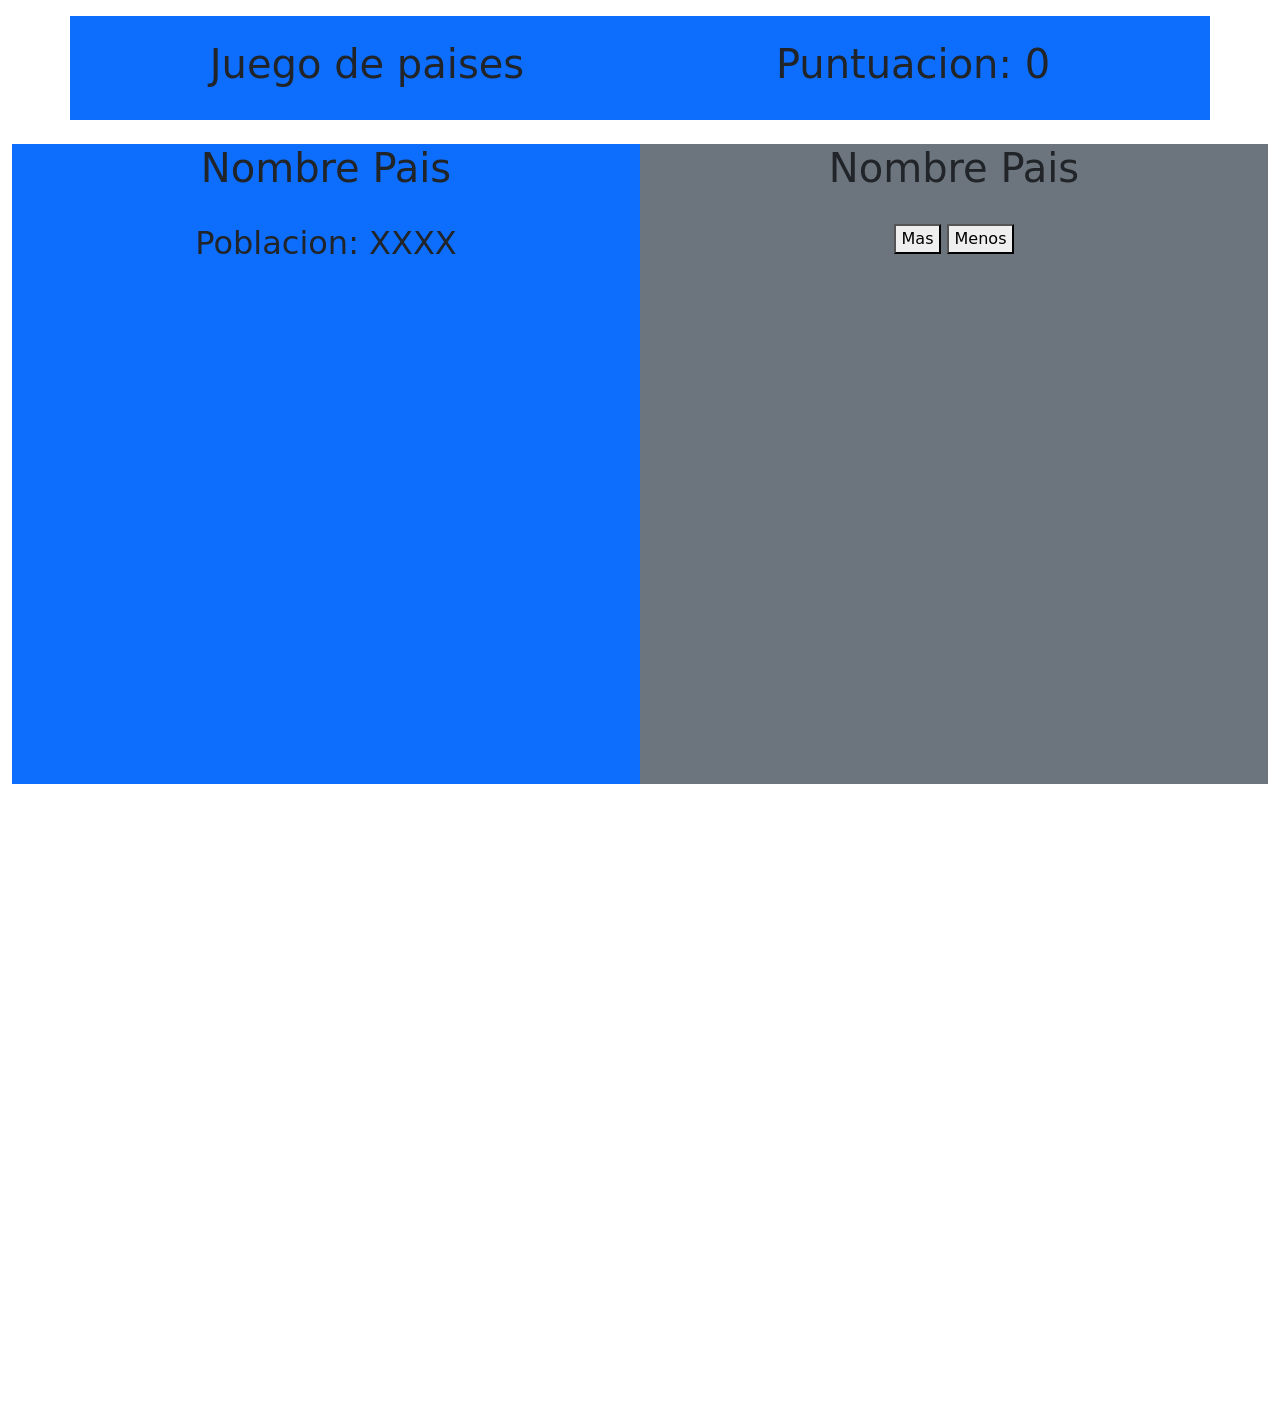
==== index.html @ 697c5624 "primer commit" ====
<!doctype html>
<html lang="en" data-bs-theme="light">

<head>
    <title>Title</title>
    <!-- Required meta tags -->
    <meta charset="utf-8" />
    <meta name="viewport" content="width=device-width, initial-scale=1" />

    <!-- Bootstrap CSS v5.3.8 -->
    <link href="https://cdn.jsdelivr.net/npm/bootstrap@5.3.8/dist/css/bootstrap.min.css" rel="stylesheet"
        integrity="sha384-sRIl4kxILFvY47J16cr9ZwB07vP4J8+LH7qKQnuqkuIAvNWLzeN8tE5YBujZqJLB" crossorigin="anonymous" />


    <style>
        .contenedor-tarjetas {
            height: 80rem;
        }
    </style>

</head>

<body class=" d-flex  flex-column align-items-center">
    <header class="container text-center bg-primary p-4 mt-3 d-flex row">
        <h1 class="col-6">Juego de paises</h1>
        <h1 class="col-6" id="contador-puntuacion">Puntuacion: 0</h1>
    </header>
    <main class="container-fluid d-flex row mt-4 contenedor-tarjetas">
        <div class="container bg-primary col-6 h-50 text-center" id="tarjeta-1">
            <h1>Nombre Pais</h1>
            <img src="#" alt="" class="img">
            <h2>Poblacion: XXXX</h2>
        </div>
        <div class="container bg-secondary col-6 h-50 text-center" id="tarjeta-2">
            <h1>Nombre Pais</h1>
            <img src="#" alt="" class="img">
            <div>
                <button type="button" id="btn-mas">Mas</button>
                <button type="button" id="btn-menos">Menos</button>
            </div>
        </div>
    </main>
    <footer>
        <!-- place footer here -->
    </footer>
    <!-- Bootstrap JavaScript Bundle (includes Popper) -->
    <script src="https://cdn.jsdelivr.net/npm/bootstrap@5.3.8/dist/js/bootstrap.bundle.min.js"
        integrity="sha384-FKyoEForCGlyvwx9Hj09JcYn3nv7wiPVlz7YYwJrWVcXK/BmnVDxM+D2scQbITxI"
        crossorigin="anonymous"></script>

    <script type="module" src="scriptPrincipal.js"></script>
</body>

</html>
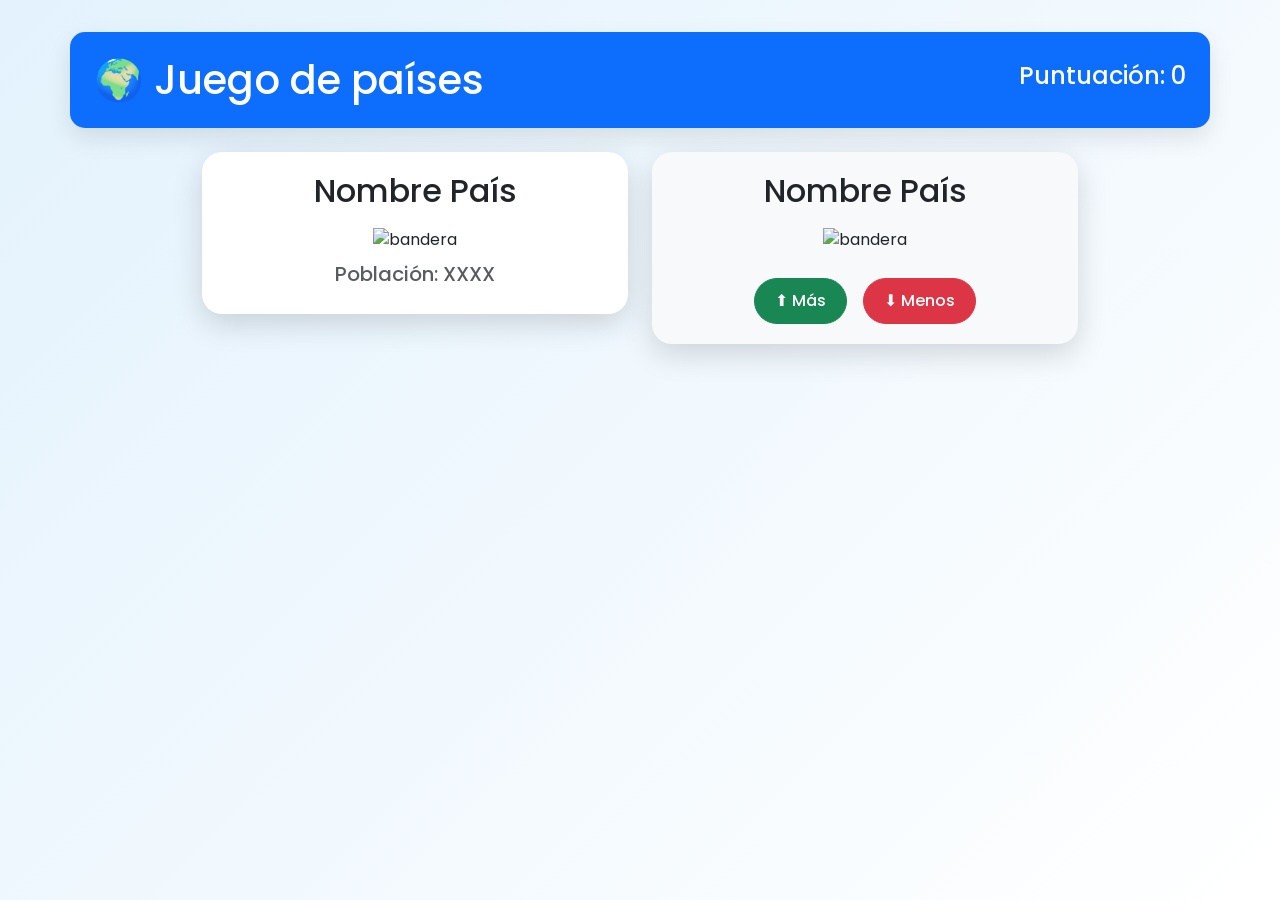
==== commit be2f05ec: "Cambios visuales. Responsive en movil" ====
--- a/index.html
+++ b/index.html
@@ -2,53 +2,138 @@
 <html lang="en" data-bs-theme="light">
 
 <head>
-    <title>Title</title>
-    <!-- Required meta tags -->
+    <title>Juego de países</title>
+
     <meta charset="utf-8" />
     <meta name="viewport" content="width=device-width, initial-scale=1" />
 
-    <!-- Bootstrap CSS v5.3.8 -->
-    <link href="https://cdn.jsdelivr.net/npm/bootstrap@5.3.8/dist/css/bootstrap.min.css" rel="stylesheet"
-        integrity="sha384-sRIl4kxILFvY47J16cr9ZwB07vP4J8+LH7qKQnuqkuIAvNWLzeN8tE5YBujZqJLB" crossorigin="anonymous" />
+    <!-- Bootstrap -->
+    <link href="https://cdn.jsdelivr.net/npm/bootstrap@5.3.8/dist/css/bootstrap.min.css" rel="stylesheet" />
 
+    <!-- Google Font -->
+    <link href="https://fonts.googleapis.com/css2?family=Poppins:wght@300;500;700&display=swap" rel="stylesheet">
 
     <style>
+        body {
+            font-family: 'Poppins', sans-serif;
+            background: linear-gradient(135deg, #e3f2fd, #ffffff);
+            min-height: 100vh;
+        }
+
+        header {
+            border-radius: 15px;
+            box-shadow: 0 10px 25px rgba(0, 0, 0, 0.1);
+        }
+
+        .card-juego {
+            border-radius: 20px;
+            padding: 20px;
+            box-shadow: 0 10px 30px rgba(0, 0, 0, 0.15);
+            transition: transform 0.2s ease;
+        }
+
+        .card-juego:hover {
+            transform: translateY(-5px);
+        }
+
+        .card-juego img {
+            max-width: 100%;
+            height: 150px;
+            object-fit: contain;
+            margin: 10px 0;
+        }
+
+        .btn-custom {
+            padding: 10px 20px;
+            border-radius: 30px;
+            font-weight: 500;
+            transition: all 0.2s ease;
+        }
+
+        .btn-custom:hover {
+            transform: scale(1.05);
+        }
+
         .contenedor-tarjetas {
-            height: 80rem;
+            max-width: 900px;
+        }
+
+        @media (max-width: 768px) {
+            .card-juego {
+                margin-bottom: 20px;
+            }
         }
     </style>
 
 </head>
 
-<body class=" d-flex  flex-column align-items-center">
-    <header class="container text-center bg-primary p-4 mt-3 d-flex row">
-        <h1 class="col-6">Juego de paises</h1>
-        <h1 class="col-6" id="contador-puntuacion">Puntuacion: 0</h1>
+<body class="d-flex flex-column align-items-center p-3">
+
+    <!-- HEADER -->
+    <header
+        class="container text-center bg-primary text-white p-4 mt-3 d-flex flex-column flex-md-row justify-content-between align-items-center">
+        <h1 class="mb-2 mb-md-0">🌍 Juego de países</h1>
+        <h4 id="contador-puntuacion">Puntuación: 0</h4>
     </header>
-    <main class="container-fluid d-flex row mt-4 contenedor-tarjetas">
-        <div class="container bg-primary col-6 h-50 text-center" id="tarjeta-1">
-            <h1>Nombre Pais</h1>
-            <img src="#" alt="" class="img">
-            <h2>Poblacion: XXXX</h2>
+
+    <!-- MAIN -->
+    <main class="container contenedor-tarjetas mt-4">
+        <div class="row g-4">
+
+            <!-- TARJETA 1 -->
+            <div class="col-12 col-md-6">
+                <div class="card-juego bg-white text-center" id="tarjeta-1">
+                    <h2 class="nombre-pais">Nombre País</h2>
+                    <img src="#" alt="bandera" class="img-bandera">
+                    <h5 class="poblacion text-muted">Población: XXXX</h5>
+                </div>
+            </div>
+
+            <!-- TARJETA 2 -->
+            <div class="col-12 col-md-6">
+                <div class="card-juego bg-light text-center" id="tarjeta-2">
+                    <h2 class="nombre-pais">Nombre País</h2>
+                    <img src="#" alt="bandera" class="img-bandera">
+
+                    <div class="mt-3 d-flex justify-content-center gap-3">
+                        <button class="btn btn-success btn-custom" id="btn-mas">⬆ Más</button>
+                        <button class="btn btn-danger btn-custom" id="btn-menos">⬇ Menos</button>
+                    </div>
+                </div>
+            </div>
+
         </div>
-        <div class="container bg-secondary col-6 h-50 text-center" id="tarjeta-2">
-            <h1>Nombre Pais</h1>
-            <img src="#" alt="" class="img">
-            <div>
-                <button type="button" id="btn-mas">Mas</button>
-                <button type="button" id="btn-menos">Menos</button>
+    </main>
+
+    <!-- MODAL -->
+    <div class="modal fade " data-bs-backdrop="static" data-bs-keyboard="false" id="modal-perder" tabindex="-1">
+        <div class="modal-dialog modal-dialog-centered">
+            <div class="modal-content text-center rounded-4">
+
+                <div class="modal-header border-0">
+                    <h4 class="modal-title w-100">😢 ¡Perdiste!</h4>
+                </div>
+
+                <div class="modal-body">
+                    <p id="texto-pantalla-final" class="fs-5">
+                        Has conseguido una puntuación de
+                    </p>
+                </div>
+
+                <div class="modal-footer border-0 justify-content-center">
+                    <button id="btn-reiniciar" class="btn btn-primary px-4" data-bs-dismiss="modal">
+                        Jugar otra vez
+                    </button>
+                </div>
+
             </div>
         </div>
-    </main>
-    <footer>
-        <!-- place footer here -->
-    </footer>
-    <!-- Bootstrap JavaScript Bundle (includes Popper) -->
-    <script src="https://cdn.jsdelivr.net/npm/bootstrap@5.3.8/dist/js/bootstrap.bundle.min.js"
-        integrity="sha384-FKyoEForCGlyvwx9Hj09JcYn3nv7wiPVlz7YYwJrWVcXK/BmnVDxM+D2scQbITxI"
-        crossorigin="anonymous"></script>
+    </div>
 
+    <!-- JS -->
+    <script src="https://cdn.jsdelivr.net/npm/bootstrap@5.3.8/dist/js/bootstrap.bundle.min.js"></script>
     <script type="module" src="scriptPrincipal.js"></script>
+
 </body>
 
 </html>
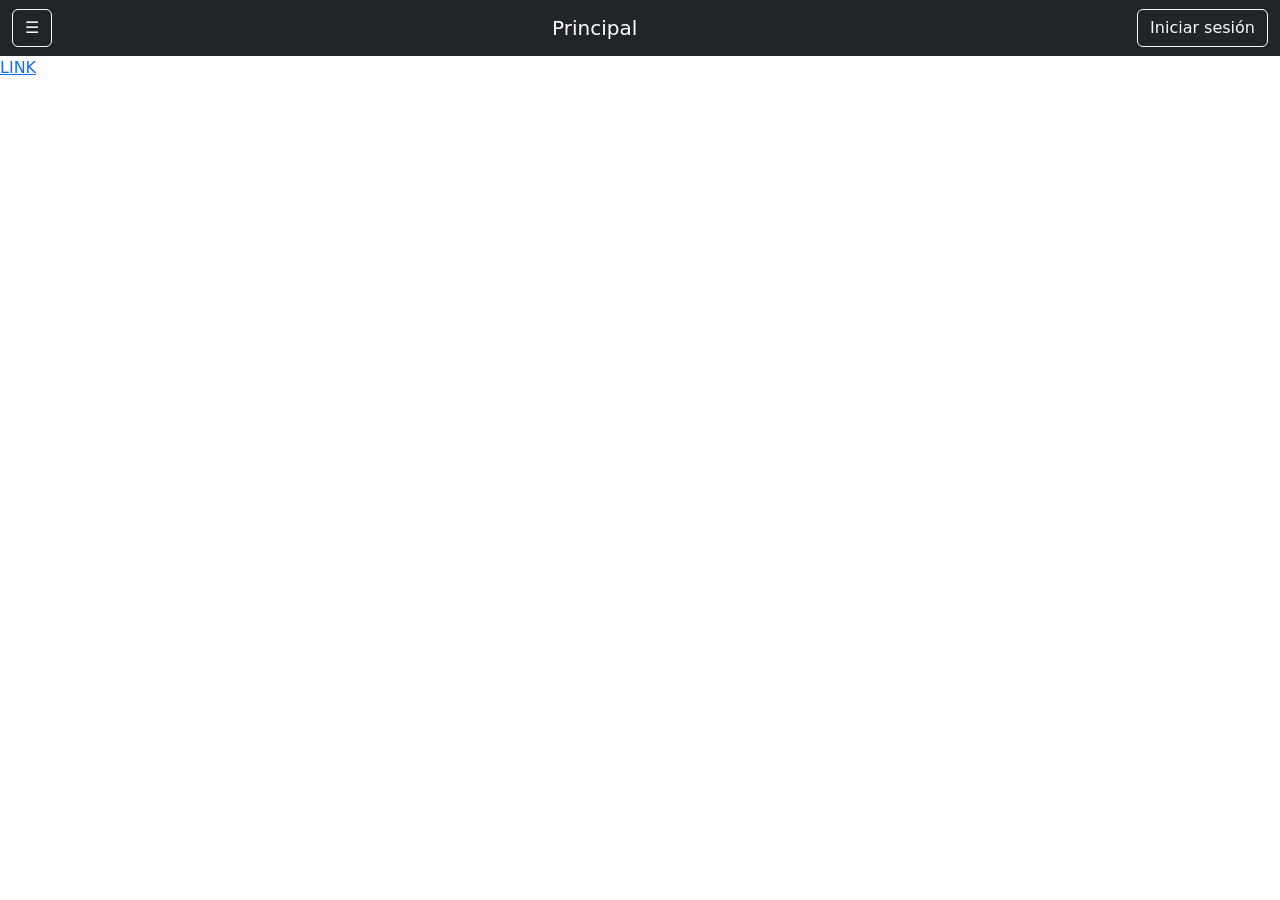
==== commit 77ec98dc: "Añadir estructura básica y estilos para el juego de países" ====
--- a/index.html
+++ b/index.html
@@ -1,139 +1,37 @@
 <!doctype html>
 <html lang="en" data-bs-theme="light">
+    <head>
+        <title>Title</title>
+        <!-- Required meta tags -->
+        <meta charset="utf-8" />
+        <meta name="viewport" content="width=device-width, initial-scale=1" />
 
-<head>
-    <title>Juego de países</title>
+        <!-- Bootstrap CSS v5.3.8 -->
+        <link
+            href="https://cdn.jsdelivr.net/npm/bootstrap@5.3.8/dist/css/bootstrap.min.css"
+            rel="stylesheet"
+            integrity="sha384-sRIl4kxILFvY47J16cr9ZwB07vP4J8+LH7qKQnuqkuIAvNWLzeN8tE5YBujZqJLB"
+            crossorigin="anonymous"
+        />
+    </head>
 
-    <meta charset="utf-8" />
-    <meta name="viewport" content="width=device-width, initial-scale=1" />
+    <body>
+        <header>
+            <div id="header-placeholder" data-title="Principal"></div>
+        </header>
+        <main>
+            <a href="/pages/juego-poblacion.html">LINK</a>
+        </main>
+        <footer>
+            <!-- place footer here -->
+        </footer>
+        <!-- Bootstrap JavaScript Bundle (includes Popper) -->
+        <script
+            src="https://cdn.jsdelivr.net/npm/bootstrap@5.3.8/dist/js/bootstrap.bundle.min.js"
+            integrity="sha384-FKyoEForCGlyvwx9Hj09JcYn3nv7wiPVlz7YYwJrWVcXK/BmnVDxM+D2scQbITxI"
+            crossorigin="anonymous"
+        ></script>
 
-    <!-- Bootstrap -->
-    <link href="https://cdn.jsdelivr.net/npm/bootstrap@5.3.8/dist/css/bootstrap.min.css" rel="stylesheet" />
-
-    <!-- Google Font -->
-    <link href="https://fonts.googleapis.com/css2?family=Poppins:wght@300;500;700&display=swap" rel="stylesheet">
-
-    <style>
-        body {
-            font-family: 'Poppins', sans-serif;
-            background: linear-gradient(135deg, #e3f2fd, #ffffff);
-            min-height: 100vh;
-        }
-
-        header {
-            border-radius: 15px;
-            box-shadow: 0 10px 25px rgba(0, 0, 0, 0.1);
-        }
-
-        .card-juego {
-            border-radius: 20px;
-            padding: 20px;
-            box-shadow: 0 10px 30px rgba(0, 0, 0, 0.15);
-            transition: transform 0.2s ease;
-        }
-
-        .card-juego:hover {
-            transform: translateY(-5px);
-        }
-
-        .card-juego img {
-            max-width: 100%;
-            height: 150px;
-            object-fit: contain;
-            margin: 10px 0;
-        }
-
-        .btn-custom {
-            padding: 10px 20px;
-            border-radius: 30px;
-            font-weight: 500;
-            transition: all 0.2s ease;
-        }
-
-        .btn-custom:hover {
-            transform: scale(1.05);
-        }
-
-        .contenedor-tarjetas {
-            max-width: 900px;
-        }
-
-        @media (max-width: 768px) {
-            .card-juego {
-                margin-bottom: 20px;
-            }
-        }
-    </style>
-
-</head>
-
-<body class="d-flex flex-column align-items-center p-3">
-
-    <!-- HEADER -->
-    <header
-        class="container text-center bg-primary text-white p-4 mt-3 d-flex flex-column flex-md-row justify-content-between align-items-center">
-        <h1 class="mb-2 mb-md-0">🌍 Juego de países</h1>
-        <h4 id="contador-puntuacion">Puntuación: 0</h4>
-    </header>
-
-    <!-- MAIN -->
-    <main class="container contenedor-tarjetas mt-4">
-        <div class="row g-4">
-
-            <!-- TARJETA 1 -->
-            <div class="col-12 col-md-6">
-                <div class="card-juego bg-white text-center" id="tarjeta-1">
-                    <h2 class="nombre-pais">Nombre País</h2>
-                    <img src="#" alt="bandera" class="img-bandera">
-                    <h5 class="poblacion text-muted">Población: XXXX</h5>
-                </div>
-            </div>
-
-            <!-- TARJETA 2 -->
-            <div class="col-12 col-md-6">
-                <div class="card-juego bg-light text-center" id="tarjeta-2">
-                    <h2 class="nombre-pais">Nombre País</h2>
-                    <img src="#" alt="bandera" class="img-bandera">
-
-                    <div class="mt-3 d-flex justify-content-center gap-3">
-                        <button class="btn btn-success btn-custom" id="btn-mas">⬆ Más</button>
-                        <button class="btn btn-danger btn-custom" id="btn-menos">⬇ Menos</button>
-                    </div>
-                </div>
-            </div>
-
-        </div>
-    </main>
-
-    <!-- MODAL -->
-    <div class="modal fade " data-bs-backdrop="static" data-bs-keyboard="false" id="modal-perder" tabindex="-1">
-        <div class="modal-dialog modal-dialog-centered">
-            <div class="modal-content text-center rounded-4">
-
-                <div class="modal-header border-0">
-                    <h4 class="modal-title w-100">😢 ¡Perdiste!</h4>
-                </div>
-
-                <div class="modal-body">
-                    <p id="texto-pantalla-final" class="fs-5">
-                        Has conseguido una puntuación de
-                    </p>
-                </div>
-
-                <div class="modal-footer border-0 justify-content-center">
-                    <button id="btn-reiniciar" class="btn btn-primary px-4" data-bs-dismiss="modal">
-                        Jugar otra vez
-                    </button>
-                </div>
-
-            </div>
-        </div>
-    </div>
-
-    <!-- JS -->
-    <script src="https://cdn.jsdelivr.net/npm/bootstrap@5.3.8/dist/js/bootstrap.bundle.min.js"></script>
-    <script type="module" src="scriptPrincipal.js"></script>
-
-</body>
-
-</html>+        <script src="/scripts/main.js"></script>
+    </body>
+</html>
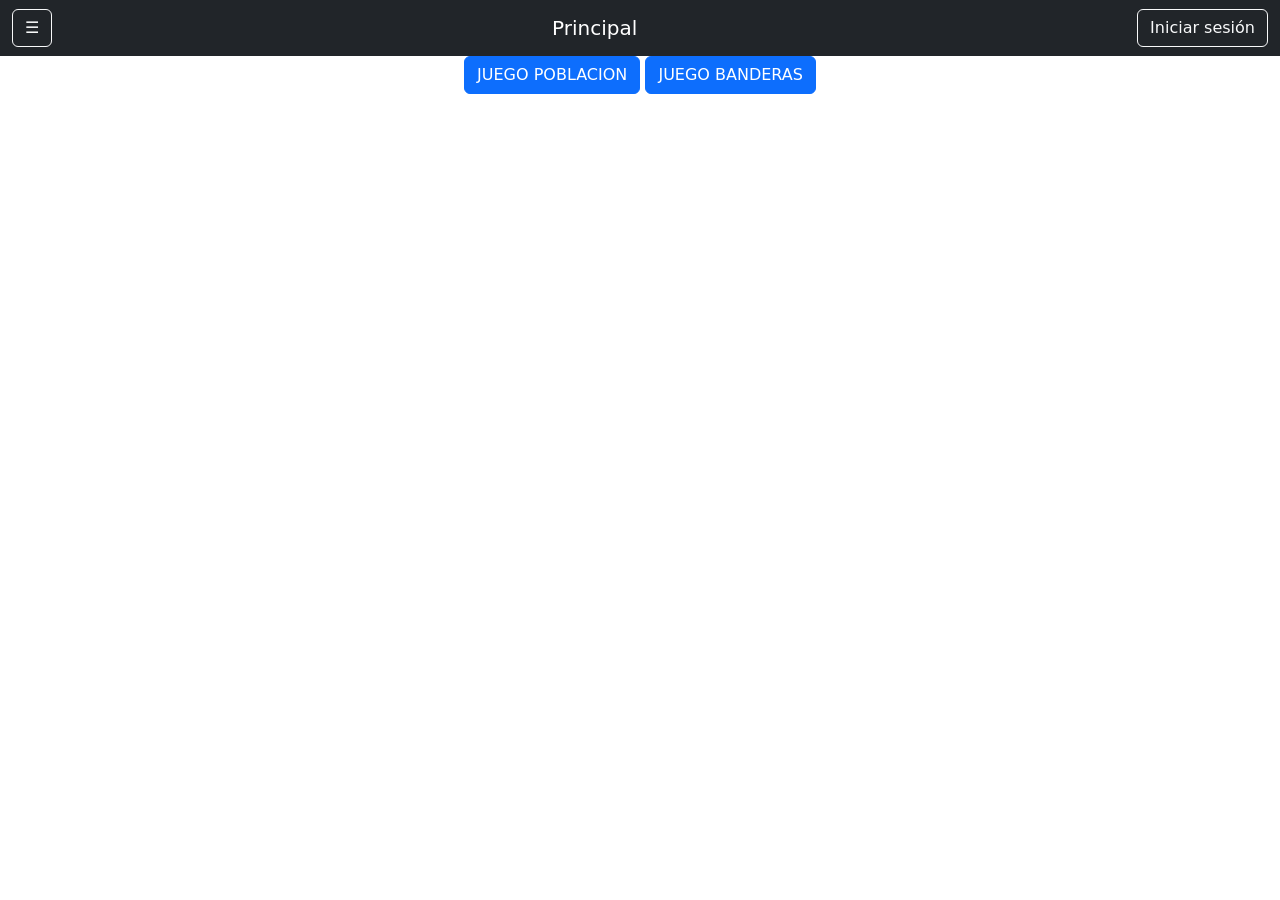
==== commit dd337a20: "cambios index" ====
--- a/index.html
+++ b/index.html
@@ -20,7 +20,13 @@
             <div id="header-placeholder" data-title="Principal"></div>
         </header>
         <main>
-            <a href="/pages/juego-poblacion.html">LINK</a>
+            <div class="container text-center">
+                <a href="/pages/juego-poblacion.html" class="btn btn-primary">JUEGO POBLACION</a>
+                <a href="/pages/juego-banderas.html" class="btn btn-primary">JUEGO BANDERAS</a>
+            </div>
+
+
+            
         </main>
         <footer>
             <!-- place footer here -->
